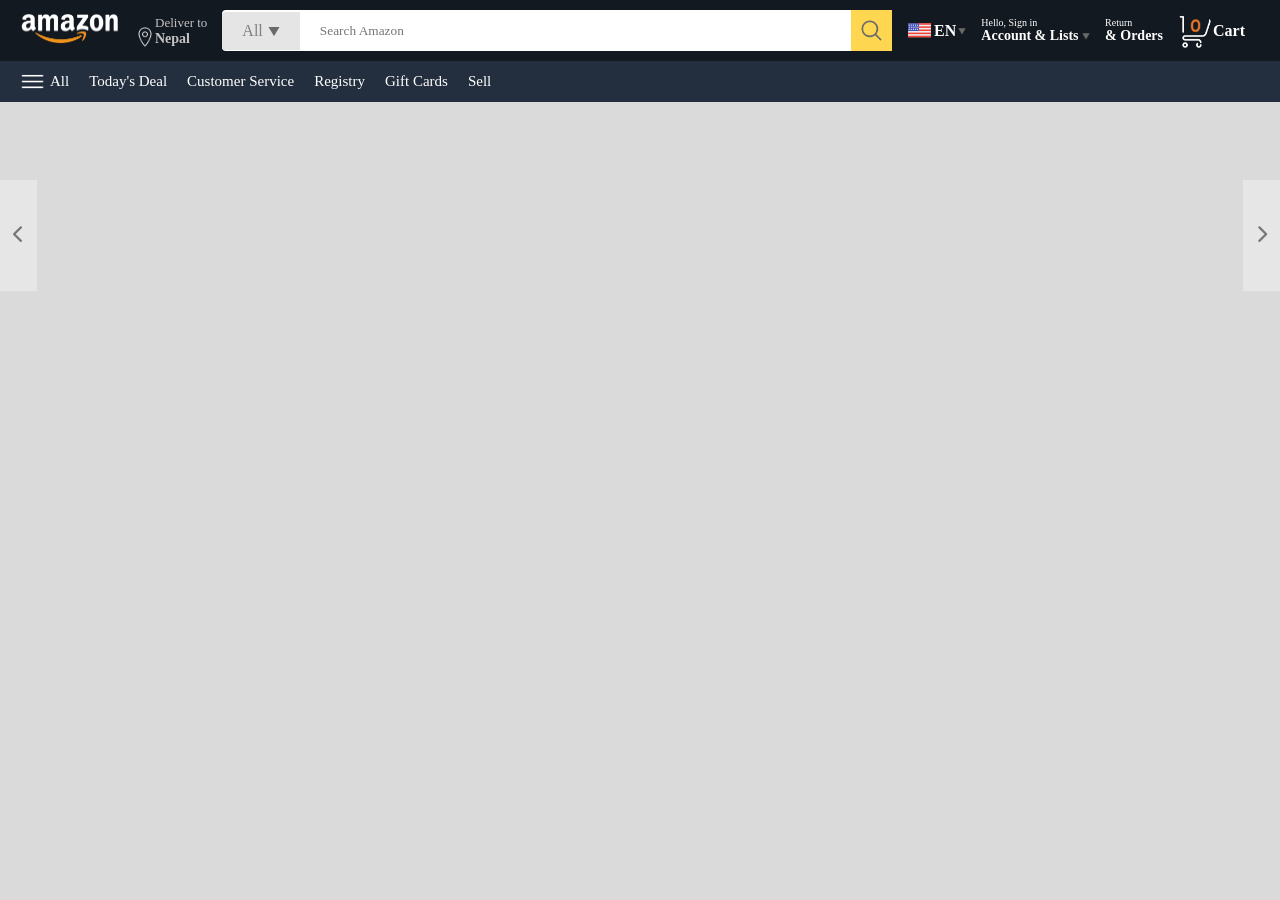
==== index.html @ 0394f5c9 "Add image slider" ====
<!DOCTYPE html>
<html lang="en">
<head>
    <meta charset="UTF-8">
    <meta name="viewport" content="width=\, initial-scale=1.0">
    <title>AmazonClone ByGayatriNath</title>
    <link rel="stylesheet" href="style.css">
   <link rel="stylesheet"
      href="https://cdnjs.cloudflare.com/ajax/libs/font-awesome/6.5.2/css/all.min.css">


    <nav>
        <a href="/">
        <img src="./amazon_clone_img/assets/amazon_logo.png" alt="amazon_logo" width="100" style="color: white ;">
            </a>
            <div class="nav-country">
                <img src="./amazon_clone_img/assets/location_icon.png" alt="location" height="20">
                <div>
                    <p>Deliver to</p>
                <!-- country name -->
                    <h1>Nepal</h1>  
                </div>
            </div>

            <div class="nav-search">
                <div class="nav-search-category">
                    <p>All</p>
                    <img src="./amazon_clone_img/assets/dropdown_icon.png" alt="dropdown" height="12">
                </div>
                <input type="text" class="nav-search-input" placeholder="Search Amazon">
                <img src="/amazon_clone_img/assets/search_icon.png" alt="search" class="nav-search-icon">
            </div>
            <div class="nav-language">
                <img src="./amazon_clone_img/assets/us_flag.png" alt="language" width="25px">
                <p>EN</p>
                <img src="./amazon_clone_img/assets/dropdown_icon.png" alt="" width="8px">
            </div>
            <div class="nav-text">
                <p>Hello, Sign in</p>
                <h1>Account & Lists
                    <img src="./amazon_clone_img/assets/dropdown_icon.png" alt="" width="8px">
                </h1>
            </div>

                        <div class="nav-text">
                <p>Return</p>
                <h1>& Orders
                    
                </h1>
            </div>
                <a href="" class="nav-cart">
                    <img src="./amazon_clone_img/assets/cart_icon.png" alt="cart" width="35px">
                    <h4>Cart</h4>
                </a>
    </nav>
<div class="nav-bottom">
    <div>
        <img src="/amazon_clone_img/assets/menu_icon.png" alt="" width="25px">
        <p>All</p>
    </div>
  <p>Today's Deal</p>
  <p> Customer Service</p>
  <p>Registry</p>
  <p> Gift Cards</p>
  <p>Sell</p>
</div>


    <div class="header-slider">
        
        <a href="#" class="control_prev">
            <i class="fa-solid fa-chevron-left"></i>
        </a> <!--icons-->
         <a href="#" class="control_next">
            <i class="fa-solid fa-chevron-right"></i>
         </a>
        <ul>
            <img src="https://m.media-amazon.com/images/I/61Yx5-N155L._SX3000_.jpg" alt="" class="header-img">
            <img src="	https://m.media-amazon.com/images/I/71ROLBmB4AL._SX3000_.jpg" alt="" class="header-img">
            <img src="https://m.media-amazon.com/images/I/619geyiQI5L._SX3000_.jpg" alt="" class="header-img">
            <img src="	https://m.media-amazon.com/images/I/71qcoYgEhzL._SX3000_.jpg" alt="" class="header-img">
            <img src="./amazon_clone_img/assets/header5.jpg" alt="" class="header-img">

        </ul>
    </div>

</head>
<body>
    





 

    <script src="script.js"></script>
</body>
</html>
---- style.css ----
/* import googlefonts =>outfit  */



*{
    padding: 0;
    margin: 0;
    box-sizing: border-box;
    /* googlefonts add outfit  */
    font-family: Outfit;


}
body{
    background: #dadada;
}

a{
    text-decoration: none;
    color: inherit;
}
nav{
    display: flex;
    align-items: center;
    justify-content: space-between;
    background: #131921;
    padding: 10px 20px;
    color: #fff;
}
.nav-country{
    display: flex;
    align-items: end;
    margin-left:15px ;
    font-size: 13px;
    color: #c4c4c4;
}
.nav-country h1{
    color: fff;
    font-size: 14px;

}
.nav-search{
    flex: 1;
    display: flex;
    align-items: center;
    background: white;
    color: grey;
    max-width: 1000px;
    border-radius: 4px;
    margin-left:15px;

}
.nav-search-category{
    display: flex;
    align-items: center;
    padding: 10px 20px;
    gap: 5px;
    background-color: #e5e5e5;
    border-radius: 4px 0 0 4px;

}
.nav-search-input{
    border: none;
    outline: none;
    padding-left:20px ;
    width: 100%;
}
.nav-search-icon{
    max-width: 41px;
    padding: 8px;
    background: #ffd64f;
    border: 0 4px 4px 0;
}
.nav-language{
    display: flex;
    align-items: center;
    gap: 2px;
    font-weight: 600;
    margin-left:15px;
}
.nav-text
{
    margin-left: 15px;

}
.nav-text p{
    font-size: 10px;
}
.nav-text h1{
    font-size: 14px;
}
.nav-cart{
    display: flex;
    align-items: center;
    margin: 0 15px;
}
.nav-bottom{
    display: flex;
    align-items: center;
    gap: 20px;
    padding: 8px 20px;
    background: #232f3e;
    color: #fff;
    font-size: 15px;
}
.nav-bottom div {
        display: flex;
    align-items: center;
    gap: 5px;
    font-weight: 500;
}
.header-slider ul{
    display: flex;
    overflow-y: hidden;

}
.header-img{
    max-width: 100%;
    mask-image: linear-gradient(to bottom, #000000 50%, transparent 100%);
}
.header-slider a{
    position: absolute;
    top: 20%;
    z-index: 1;
    padding: 5vh 1vw;
    background: #ffffff4f;
    color: #0000007b;
    text-decoration: none;
    font-weight: 600;
    font-size: 18px;
    cursor: pointer;
}
.control_next{
    right: 0;
}
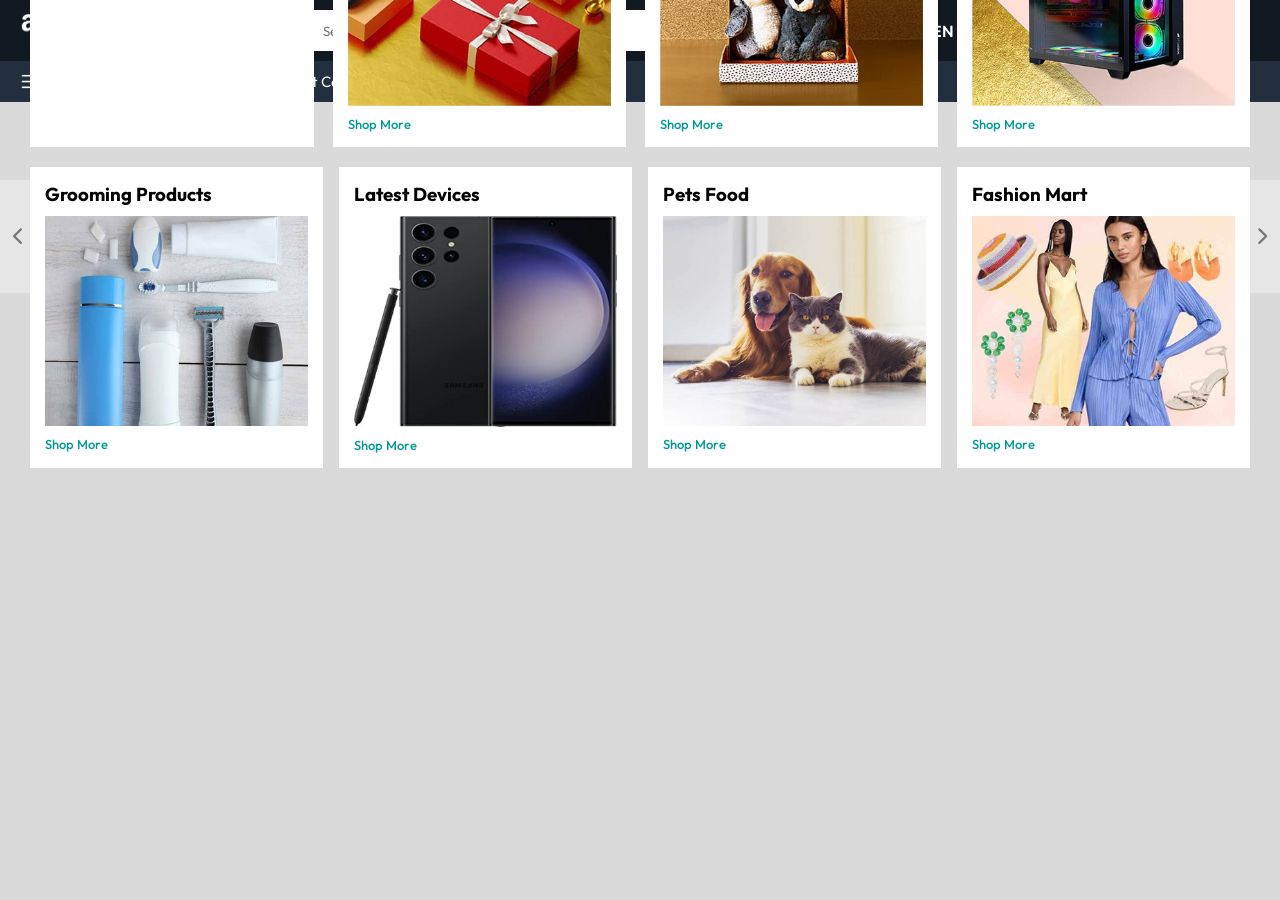
==== commit 235d852a: "Continue slider development" ====
--- a/index.html
+++ b/index.html
@@ -59,10 +59,11 @@
         <p>All</p>
     </div>
   <p>Today's Deal</p>
-  <p> Customer Service</p>
+  <p> Prime Video</p>
+  <p>Gift Cards</p>
+  <p> Sell</p>
+  <p>Customer Service</p>
   <p>Registry</p>
-  <p> Gift Cards</p>
-  <p>Sell</p>
 </div>
 
 
@@ -84,6 +85,54 @@
         </ul>
     </div>
 
+    <div class="box-row header-box">
+        <div class="box-col">
+            <h3>Must-haves for every student</h3>
+            <img src="https://images-na.ssl-images-amazon.com/images/G/01/AmazonExports/Events/2026/BTS2026/Fuji_SingleImageCard_BTS_SH26_1x._SY304_CB788455970_.jpg" alt="">
+            <a href="/">Shop Back to School</a>
+        </div>
+                <div class="box-col">
+            <h3>Lunar New Year</h3>
+            <img src="./amazon_clone_img/assets/box1-2.jpg" alt="">
+            <a href="/">Shop More</a>
+        </div>
+                <div class="box-col">
+            <h3>Toy Under $25</h3>
+            <img src="./amazon_clone_img/assets/box1-3.jpg" alt="">
+            <a href="/">Shop More</a>
+        </div>
+                <div class="box-col">
+            <h3>Deals in PCs</h3>
+            <img src="./amazon_clone_img/assets/box1-4.jpg" alt="">
+            <a href="/">Shop More</a>
+        </div>
+    </div>
+
+
+    <!-- second product slider -->
+    <div class="box-row ">
+        <div class="box-col">
+            <h3>Grooming Products</h3>
+            <img src="./amazon_clone_img/assets/box2-1.jpg" alt="">
+            <a href="/">Shop More</a>
+        </div>
+                <div class="box-col">
+            <h3>Latest Devices</h3>
+            <img src="./amazon_clone_img/assets/box2-2.jpg" alt="">
+            <a href="/">Shop More</a>
+        </div>
+                <div class="box-col">
+            <h3>Pets Food</h3>
+            <img src="./amazon_clone_img/assets/box2-3.jpg" alt="">
+            <a href="/">Shop More</a>
+        </div>
+                <div class="box-col">
+            <h3>Fashion Mart </h3>
+            <img src="./amazon_clone_img/assets/box2-4.jpg" alt="">
+            <a href="/">Shop More</a>
+        </div>
+    </div>
+
 </head>
 <body>
     
--- a/style.css
+++ b/style.css
@@ -1,3 +1,6 @@
+
+@import url('https://fonts.googleapis.com/css2?family=Montserrat:ital,wght@0,100..900;1,100..900&family=Outfit:wght@100..900&display=swap');
+
     /* import googlefonts =>outfit  */
 
 
@@ -35,7 +38,7 @@
     color: #c4c4c4;
 }
 .nav-country h1{
-    color: fff;
+    color: #fff;
     font-size: 14px;
 
 }
@@ -69,7 +72,7 @@
     max-width: 41px;
     padding: 8px;
     background: #ffd64f;
-    border: 0 4px 4px 0;
+    border-radius: 0 4px 4px 0;
 }
 .nav-language{
     display: flex;
@@ -133,3 +136,29 @@
 .control_next{
     right: 0;
 }
+.box-row{
+    display: flex;
+    flex-wrap: wrap;
+    row-gap: 25px;
+    justify-content: space-between;
+    margin: 20px 30px;
+
+}
+.box-col{
+    display: flex;
+    flex-direction: column;
+    gap: 10px;
+    padding: 15px;
+    background: #fff;
+    max-width: 24%;
+    min-height: 200px;
+    z-index: 1;
+}
+.box-col a{
+    font-size: 13px;
+    color: #009999;
+    font-weight: 500;
+}
+.header-box{
+    margin-top: -20vw;
+}
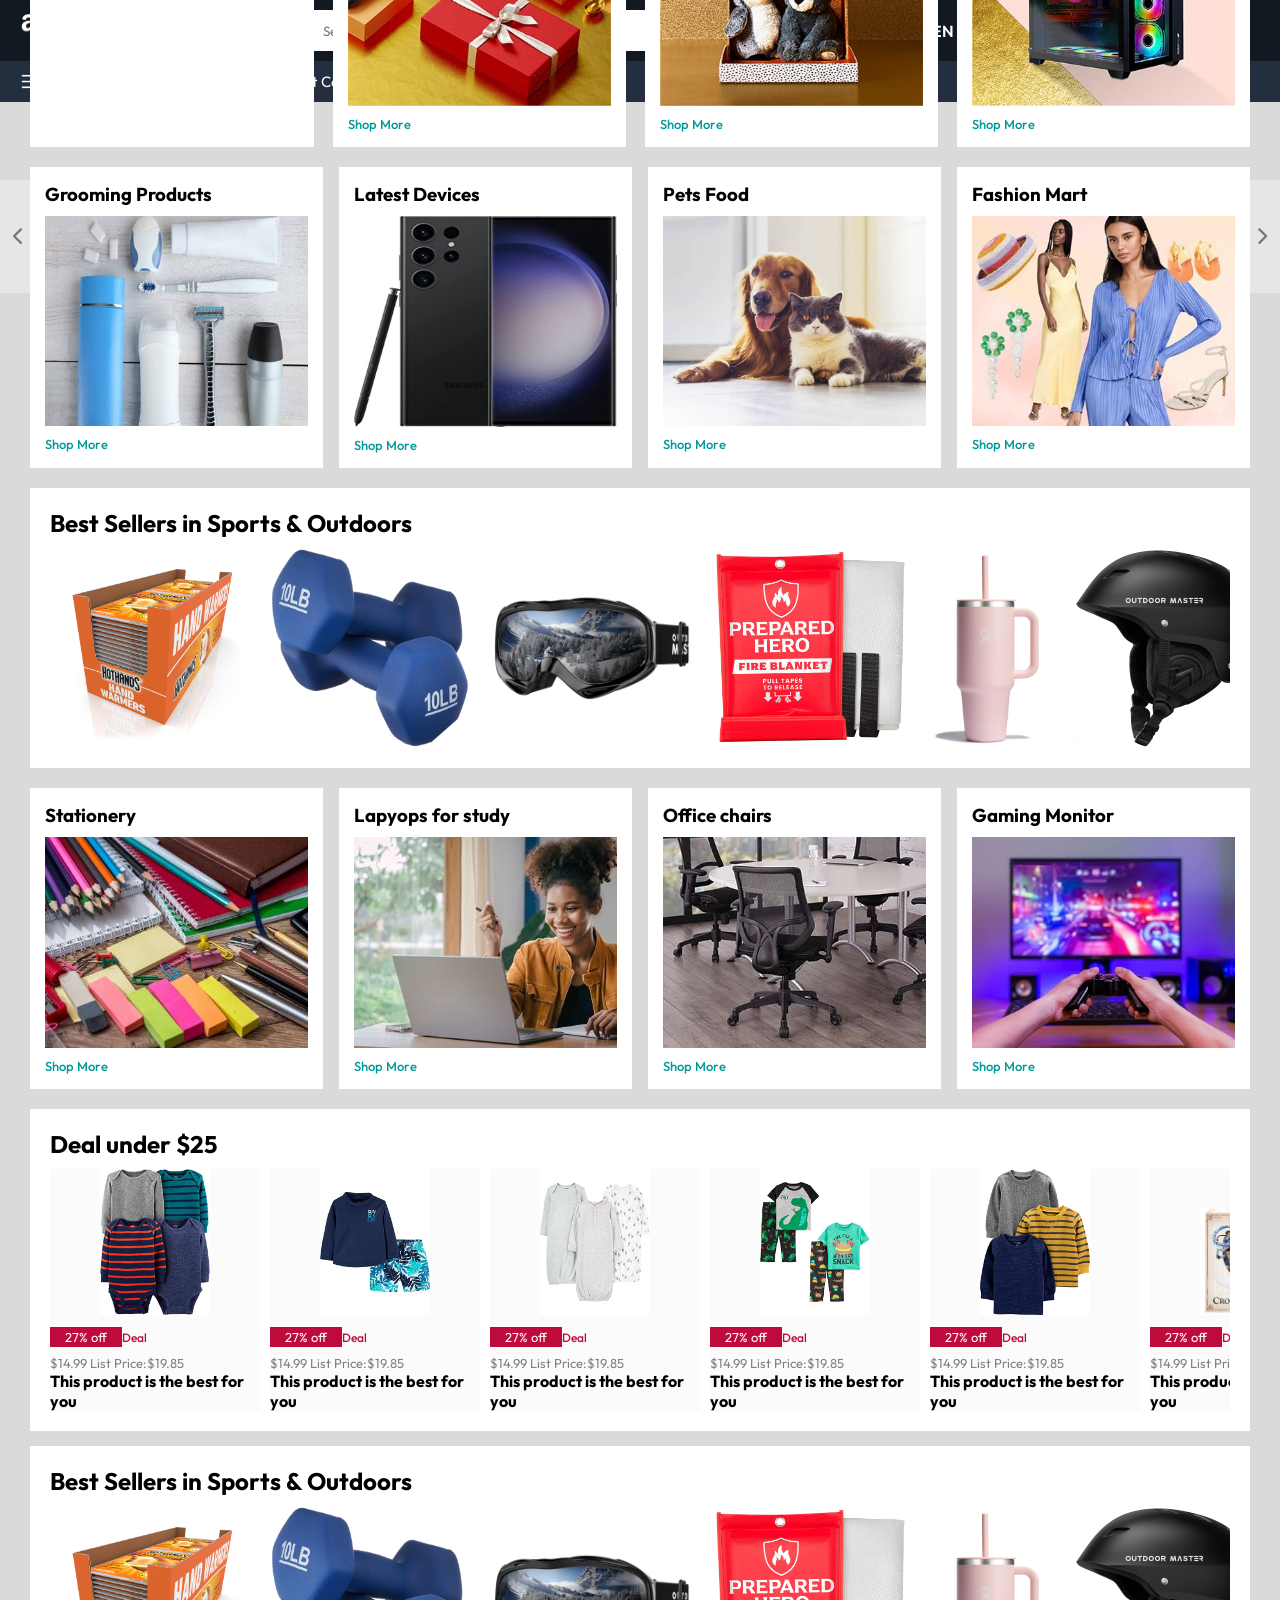
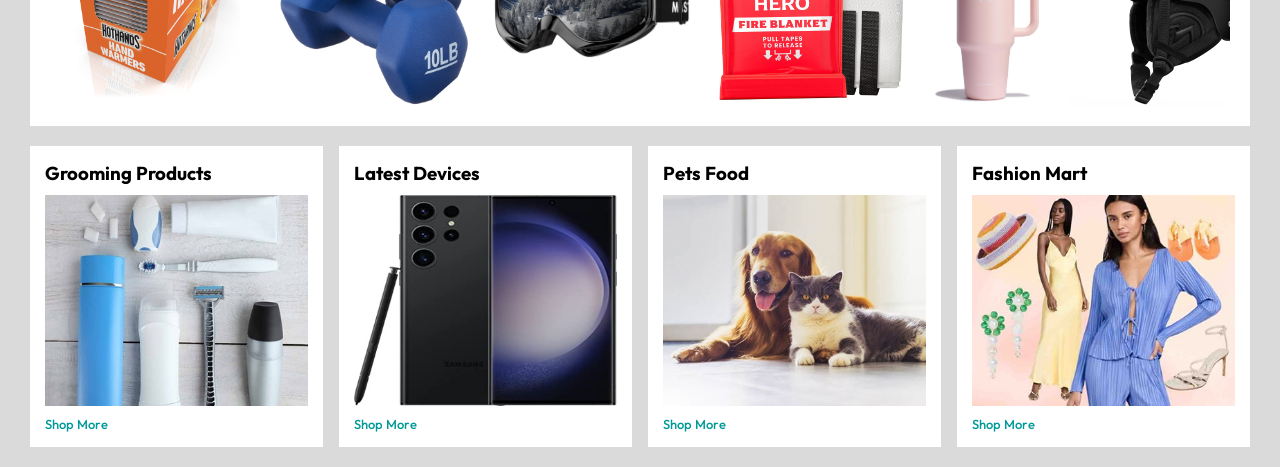
==== commit 5c286fbc: "Add homepage sliders and product sections" ====
--- a/index.html
+++ b/index.html
@@ -7,8 +7,9 @@
     <link rel="stylesheet" href="style.css">
    <link rel="stylesheet"
       href="https://cdnjs.cloudflare.com/ajax/libs/font-awesome/6.5.2/css/all.min.css">
-
-
+</head>
+<body>
+    
     <nav>
         <a href="/">
         <img src="./amazon_clone_img/assets/amazon_logo.png" alt="amazon_logo" width="100" style="color: white ;">
@@ -133,15 +134,215 @@
         </div>
     </div>
 
-</head>
-<body>
-    
-
-
-
-
-
- 
+    <!--Project Scrollable-->
+    <div class="product-slider">
+        <h2>Best Sellers in Sports & Outdoors</h2>
+        <div class="products">
+              <img src="./amazon_clone_img/assets/product1-1.jpg" alt="">
+              <img src="./amazon_clone_img/assets/product1-2.jpg" alt="">                       
+               <img src="./amazon_clone_img/assets/product1-3.jpg" alt="">
+              <img src="./amazon_clone_img/assets/product1-4.jpg" alt="">
+              <img src="./amazon_clone_img/assets/product1-5.jpg" alt="">
+               <img src="./amazon_clone_img/assets/product1-6.jpg" alt="">
+              <img src="./amazon_clone_img/assets/product1-7.jpg" alt="">
+             <img src="./amazon_clone_img/assets/product1-8.jpg" alt="">
+             <img src="./amazon_clone_img/assets/product1-9.jpg" alt="">
+            <img src="./amazon_clone_img/assets/product1-10.jpg" alt="">
+        </div>
+    </div>
+
+    <!--third one products slider-->
+
+        <div class="box-row ">
+        <div class="box-col">
+            <h3>Stationery</h3>
+            <img src="./amazon_clone_img/assets/box3-1.jpg" alt="">
+            <a href="/">Shop More</a>
+        </div>
+                <div class="box-col">
+            <h3>Lapyops for study</h3>
+            <img src="./amazon_clone_img/assets/box3-2.jpg" alt="">
+            <a href="/">Shop More</a>
+        </div>
+                <div class="box-col">
+            <h3>Office chairs</h3>
+            <img src="./amazon_clone_img/assets/box3-3.jpg" alt="">
+            <a href="/">Shop More</a>
+        </div>
+                <div class="box-col">
+            <h3>Gaming Monitor</h3>
+            <img src="./amazon_clone_img/assets/box3-4.jpg" alt="">
+            <a href="/">Shop More</a>
+        </div>
+    </div>
+
+    <!--slider-->
+    <div class="products-slider-with-price">
+        <h2>Deal under $25</h2>
+        <div class="products">
+            <div class="products-card">
+                <div class="products-img-container">
+                    <img src="./amazon_clone_img/assets/product2-1.jpg" alt="">
+                </div>
+                <div class="product-offer">
+                    <p>27% off</p><span>Deal</span>
+                </div>
+                <p class="product-price">$<span>14.99</span> List Price:$19.85</p>
+                <h4>This product is the best for you</h4>
+            </div>
+
+            <div class="products-card">
+                <div class="products-img-container">
+                    <img src="./amazon_clone_img/assets/product2-2.jpg" alt="">
+                </div>
+                <div class="product-offer">
+                    <p>27% off</p><span>Deal</span>
+                </div>
+                <p class="product-price">$<span>14.99</span> List Price:$19.85</p>
+                <h4>This product is the best for you</h4>
+            </div>
+
+            <div class="products-card">
+                <div class="products-img-container">
+                    <img src="./amazon_clone_img/assets/product2-3.jpg" alt="">
+                </div>
+                <div class="product-offer">
+                    <p>27% off</p><span>Deal</span>
+                </div>
+                <p class="product-price">$<span>14.99</span> List Price:$19.85</p>
+                <h4>This product is the best for you</h4>
+            </div>
+
+            <div class="products-card">
+                <div class="products-img-container">
+                    <img src="./amazon_clone_img/assets/product2-4.jpg" alt="">
+                </div>
+                <div class="product-offer">
+                    <p>27% off</p><span>Deal</span>
+                </div>
+                <p class="product-price">$<span>14.99</span> List Price:$19.85</p>
+                <h4>This product is the best for you</h4>
+            </div>
+
+            <div class="products-card">
+                <div class="products-img-container">
+                    <img src="./amazon_clone_img/assets/product2-5.jpg" alt="">
+                </div>
+                <div class="product-offer">
+                    <p>27% off</p><span>Deal</span>
+                </div>
+                <p class="product-price">$<span>14.99</span> List Price:$19.85</p>
+                <h4>This product is the best for you</h4>
+            </div>
+
+            <div class="products-card">
+                <div class="products-img-container">
+                    <img src="./amazon_clone_img/assets/product2-6.jpg" alt="">
+                </div>
+                <div class="product-offer">
+                    <p>27% off</p><span>Deal</span>
+                </div>
+                <p class="product-price">$<span>14.99</span> List Price:$19.85</p>
+                <h4>This product is the best for you</h4>
+            </div>
+
+            <div class="products-card">
+                <div class="products-img-container">
+                    <img src="./amazon_clone_img/assets/product2-7.jpg" alt="">
+                </div>
+                <div class="product-offer">
+                    <p>27% off</p><span>Deal</span>
+                </div>
+                <p class="product-price">$<span>14.99</span> List Price:$19.85</p>
+                <h4>This product is the best for you</h4>
+            </div>
+
+            <div class="products-card">
+                <div class="products-img-container">
+                    <img src="./amazon_clone_img/assets/product2-8.jpg" alt="">
+                </div>
+                <div class="product-offer">
+                    <p>27% off</p><span>Deal</span>
+                </div>
+                <p class="product-price">$<span>14.99</span> List Price:$19.85</p>
+                <h4>This product is the best for you</h4>
+            </div>
+
+            <div class="products-card">
+                <div class="products-img-container">
+                    <img src="./amazon_clone_img/assets/product2-9.jpg" alt="">
+                </div>
+                <div class="product-offer">
+                    <p>27% off</p><span>Deal</span>
+                </div>
+                <p class="product-price">$<span>14.99</span> List Price:$19.85</p>
+                <h4>This product is the best for you</h4>
+            </div>
+
+            <div class="products-card">
+                <div class="products-img-container">
+                    <img src="./amazon_clone_img/assets/product2-10.jpg" alt="">
+                </div>
+                <div class="product-offer">
+                    <p>27% off</p><span>Deal</span>
+                </div>
+                <p class="product-price">$<span>14.99</span> List Price:$19.85</p>
+                <h4>This product is the best for you</h4>
+            </div>
+
+            <div class="products-card">
+                <div class="products-img-container">
+                    <img src="./amazon_clone_img/assets/product2-11.jpg" alt="">
+                </div>
+                <div class="product-offer">
+                    <p>27% off</p><span>Deal</span>
+                </div>
+                <p class="product-price">$<span>14.99</span> List Price:$19.85</p>
+                <h4>This product is the best for you</h4>
+            </div>
+
+        </div>
+    </div>
+
+        <div class="product-slider">
+        <h2>Best Sellers in Sports & Outdoors</h2>
+        <div class="products">
+              <img src="./amazon_clone_img/assets/product1-1.jpg" alt="">
+              <img src="./amazon_clone_img/assets/product1-2.jpg" alt="">                       
+               <img src="./amazon_clone_img/assets/product1-3.jpg" alt="">
+              <img src="./amazon_clone_img/assets/product1-4.jpg" alt="">
+              <img src="./amazon_clone_img/assets/product1-5.jpg" alt="">
+               <img src="./amazon_clone_img/assets/product1-6.jpg" alt="">
+              <img src="./amazon_clone_img/assets/product1-7.jpg" alt="">
+             <img src="./amazon_clone_img/assets/product1-8.jpg" alt="">
+             <img src="./amazon_clone_img/assets/product1-9.jpg" alt="">
+            <img src="./amazon_clone_img/assets/product1-10.jpg" alt="">
+        </div>
+    </div>
+
+
+    <div class="box-row ">
+        <div class="box-col">
+            <h3>Grooming Products</h3>
+            <img src="./amazon_clone_img/assets/box2-1.jpg" alt="">
+            <a href="/">Shop More</a>
+        </div>
+                <div class="box-col">
+            <h3>Latest Devices</h3>
+            <img src="./amazon_clone_img/assets/box2-2.jpg" alt="">
+            <a href="/">Shop More</a>
+        </div>
+                <div class="box-col">
+            <h3>Pets Food</h3>
+            <img src="./amazon_clone_img/assets/box2-3.jpg" alt="">
+            <a href="/">Shop More</a>
+        </div>
+                <div class="box-col">
+            <h3>Fashion Mart </h3>
+            <img src="./amazon_clone_img/assets/box2-4.jpg" alt="">
+            <a href="/">Shop More</a>
+        </div>
+    </div>
 
     <script src="script.js"></script>
 </body>
--- a/style.css
+++ b/style.css
@@ -161,4 +161,79 @@
 }
 .header-box{
     margin-top: -20vw;
+}
+.product-slider{
+    background: #fff;
+    margin: 0 30px;
+    padding: 20px;
+    margin-bottom: 15px;
+
+}
+.product-slider .products{
+    display: flex;
+    overflow: auto;
+    gap:20px;
+    margin-top: 10px;
+}
+.product-slider .products img{
+    max-width: 200px;
+    max-height: 200px;
+
+
+}
+.product-slider .products::-webkit-scrollbar{
+    display: none;
+}
+
+.products-slider-with-price{
+    background-color: #fff;
+    margin:0 30px;
+    padding: 20px;
+    margin-bottom: 15px;
+
+}
+.products-slider-with-price .products{
+    display: flex;
+    overflow-x: auto;
+    gap: 10px;
+    margin-top: 10px;
+}
+.products-slider-with-price .products::-webkit-scrollbar{
+    display: none;
+}
+.products-card{
+    display: flex;
+    flex-direction: column;
+    justify-content: end;
+    min-width: 210px;
+    background-color: #fbfbfb;
+}
+.products-card img{
+    width: 110px;
+    margin: 0 50px;
+}
+.product-offer p{
+    background: #be0b3b;
+    color: #fff;
+    display: inline-block;
+    padding: 2px 15px;
+    margin: 8px 0;
+    font-size: 13px;
+}
+.product-offer span{
+    color: #be0b3b;
+    font-weight: 500;
+    font-size: 12px;
+
+}
+.product-price{
+    color: grey;
+    font-size: 13px;
+
+}
+.product-price h4{
+    color: #525252;
+    font-size: 15px;
+    font-weight: 400;
+
 }
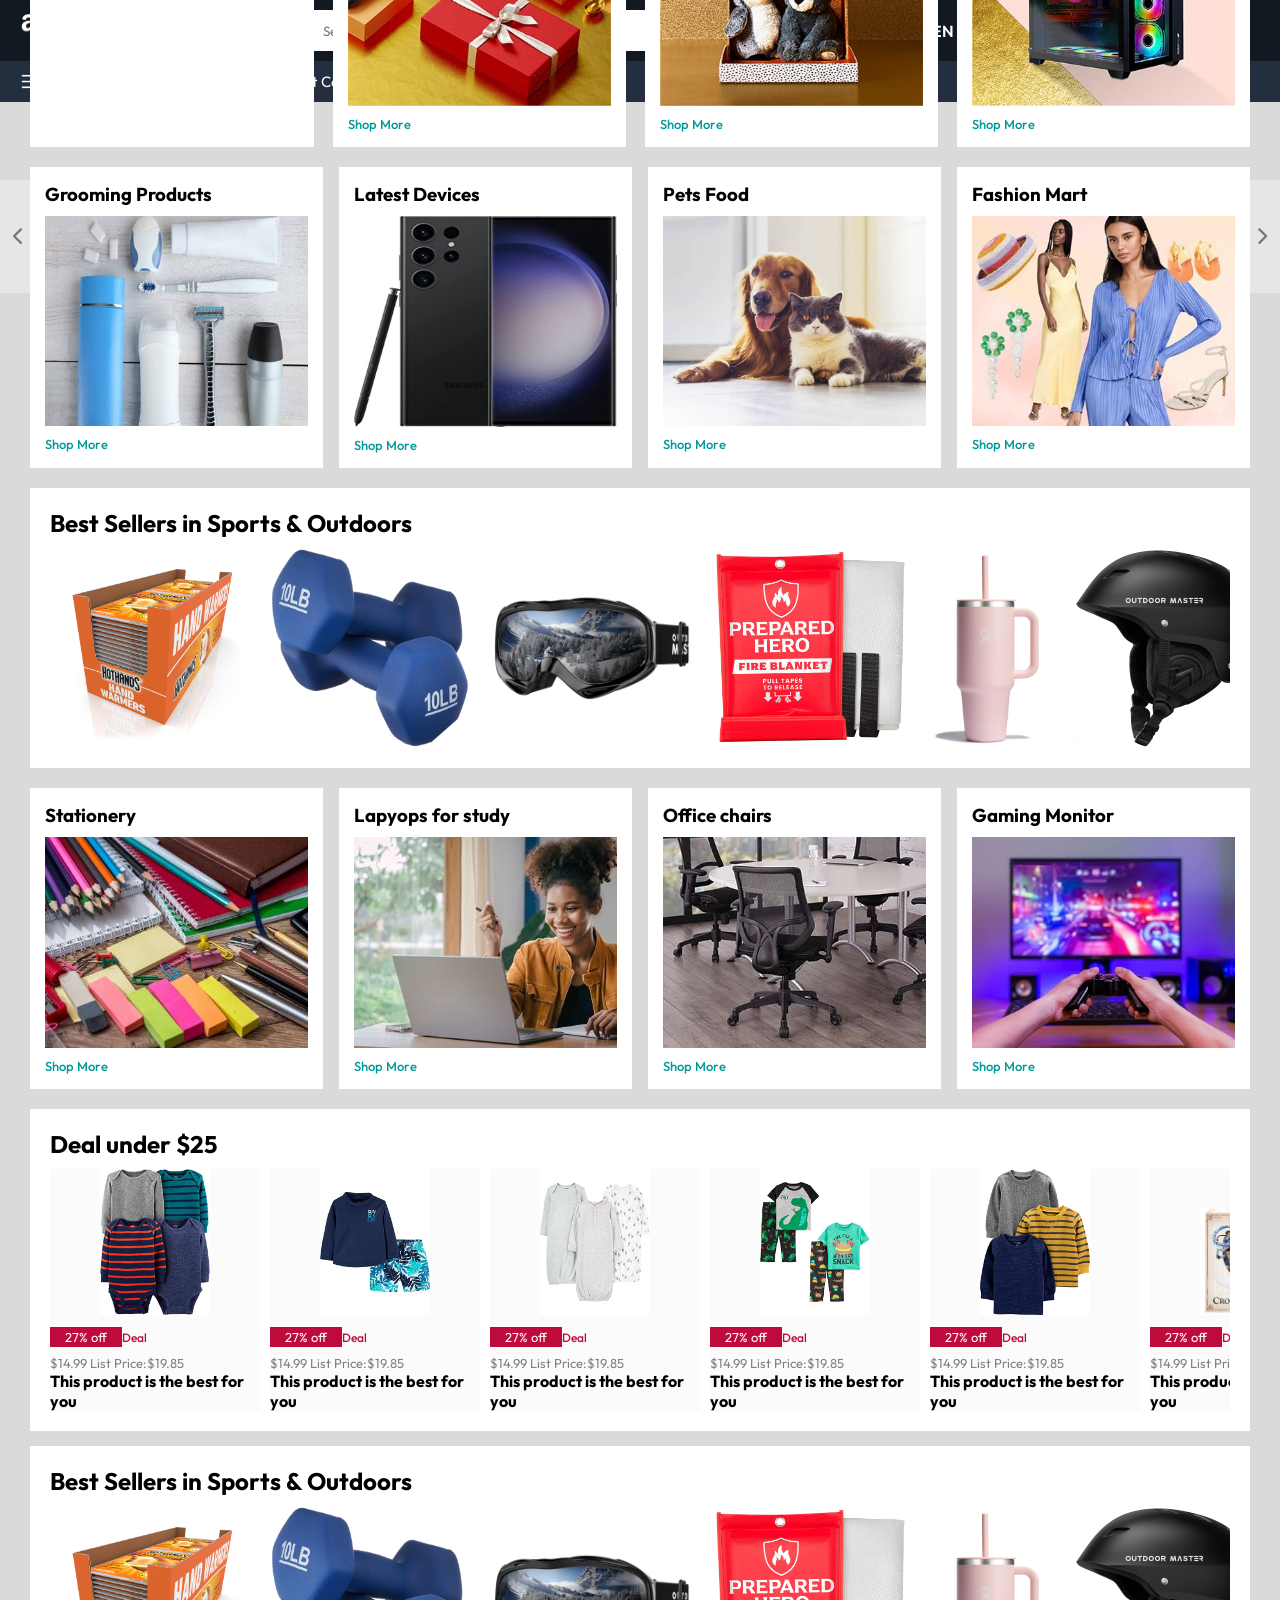
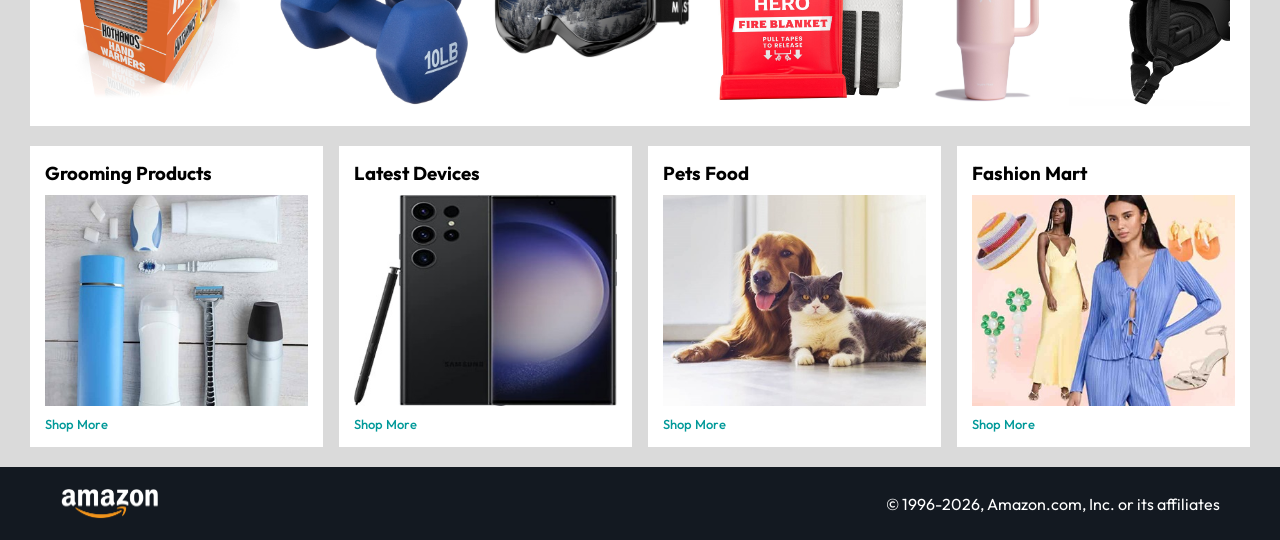
==== commit 0c85be67: "Add footer" ====
--- a/index.html
+++ b/index.html
@@ -343,7 +343,10 @@
             <a href="/">Shop More</a>
         </div>
     </div>
-
+    <footer>
+        <img src="./amazon_clone_img/assets/amazon_logo.png" alt="" width="100">
+        <p>© 1996-2026, Amazon.com, Inc. or its affiliates</p>
+    </footer>
     <script src="script.js"></script>
 </body>
 </html>
--- a/style.css
+++ b/style.css
@@ -236,4 +236,12 @@
     font-size: 15px;
     font-weight: 400;
 
+}
+footer{
+    display: flex;
+    justify-content: space-between;
+    align-items: center;
+    color: #fff;
+    background-color: #131921;
+    padding: 20px 60px;
 }
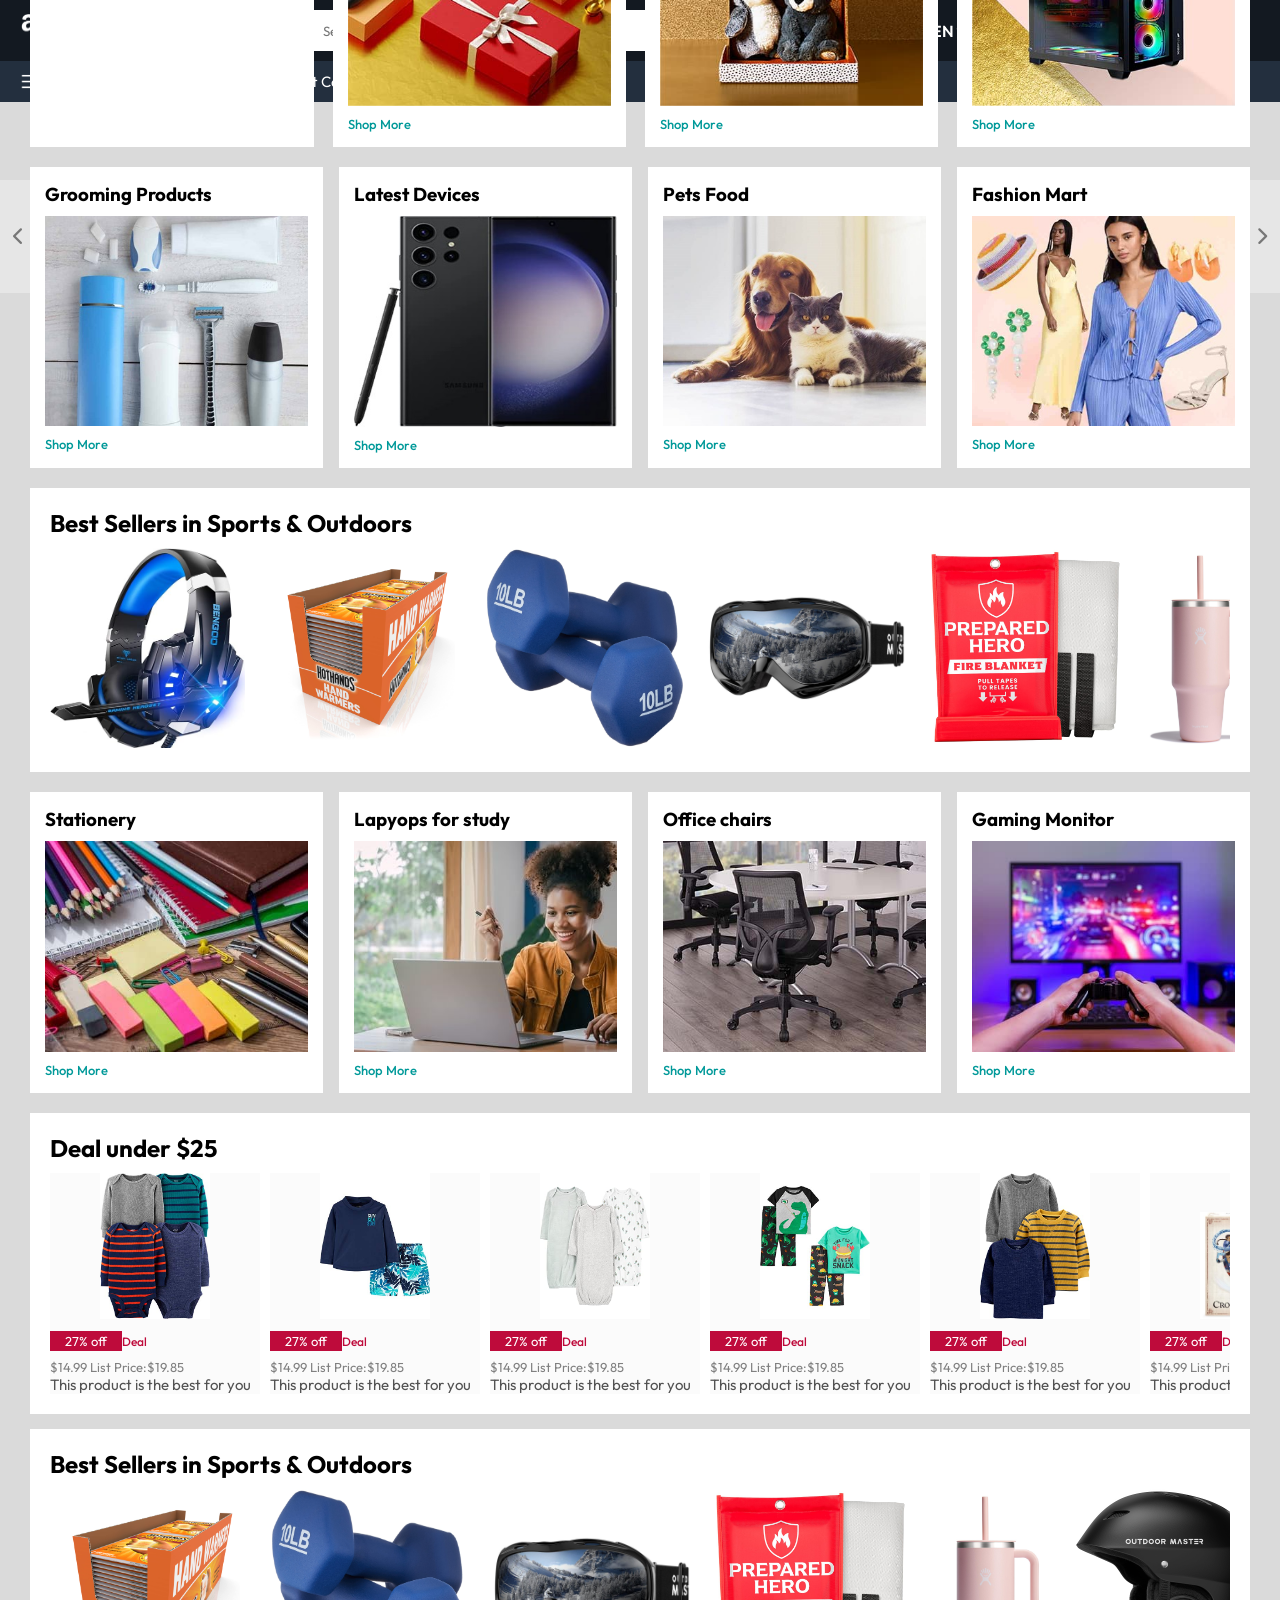
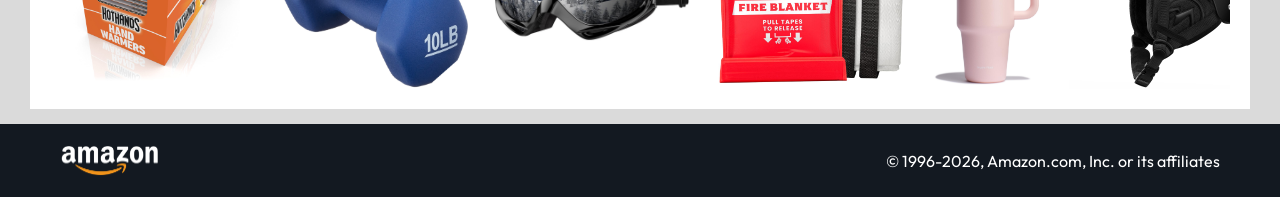
==== commit f969212d: "Add page structure & images" ====
--- a/index.html
+++ b/index.html
@@ -138,6 +138,9 @@
     <div class="product-slider">
         <h2>Best Sellers in Sports & Outdoors</h2>
         <div class="products">
+            <a href="/product.html">
+                <img src="./amazon_clone_img/assets/product_img.jpg" alt="">
+                </a>
               <img src="./amazon_clone_img/assets/product1-1.jpg" alt="">
               <img src="./amazon_clone_img/assets/product1-2.jpg" alt="">                       
                <img src="./amazon_clone_img/assets/product1-3.jpg" alt="">
@@ -321,28 +324,7 @@
     </div>
 
 
-    <div class="box-row ">
-        <div class="box-col">
-            <h3>Grooming Products</h3>
-            <img src="./amazon_clone_img/assets/box2-1.jpg" alt="">
-            <a href="/">Shop More</a>
-        </div>
-                <div class="box-col">
-            <h3>Latest Devices</h3>
-            <img src="./amazon_clone_img/assets/box2-2.jpg" alt="">
-            <a href="/">Shop More</a>
-        </div>
-                <div class="box-col">
-            <h3>Pets Food</h3>
-            <img src="./amazon_clone_img/assets/box2-3.jpg" alt="">
-            <a href="/">Shop More</a>
-        </div>
-                <div class="box-col">
-            <h3>Fashion Mart </h3>
-            <img src="./amazon_clone_img/assets/box2-4.jpg" alt="">
-            <a href="/">Shop More</a>
-        </div>
-    </div>
+    
     <footer>
         <img src="./amazon_clone_img/assets/amazon_logo.png" alt="" width="100">
         <p>© 1996-2026, Amazon.com, Inc. or its affiliates</p>
--- a/style.css
+++ b/style.css
@@ -231,11 +231,10 @@
     font-size: 13px;
 
 }
-.product-price h4{
+.products-card h4 {
     color: #525252;
     font-size: 15px;
     font-weight: 400;
-
 }
 footer{
     display: flex;
